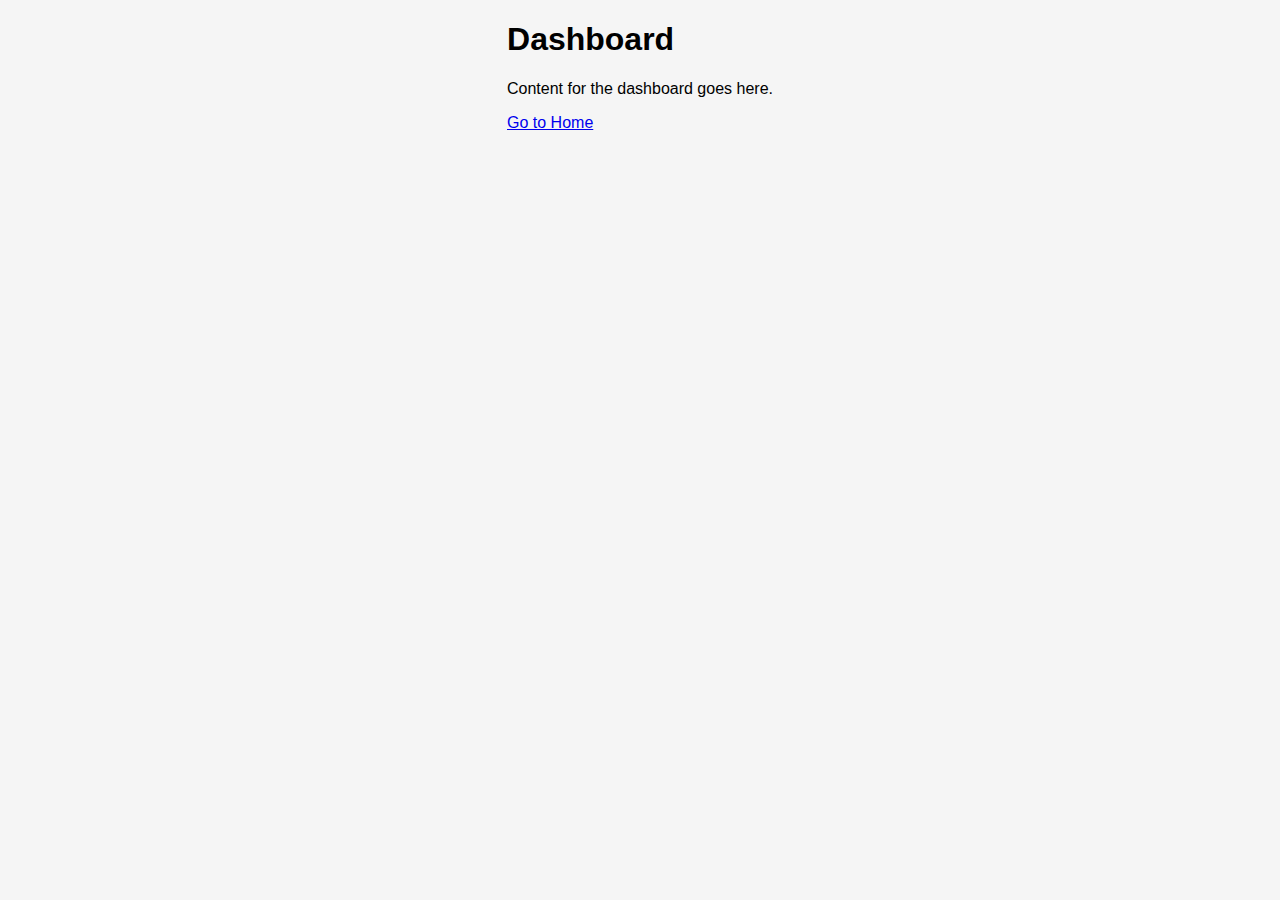
==== dashboard.html @ 69ad7aa5 "Initial commit" ====
<!-- dashboard.html -->
<!DOCTYPE html>
<html lang="en">

<head>
    <meta charset="UTF-8">
    <meta name="viewport" content="width=device-width, initial-scale=1.0">
    <title>Dashboard</title>
    <link rel="stylesheet" href="./style.css">
</head>

<body>

    <div class="dashboard-container">
        <h1>Dashboard</h1>
        <p>Content for the dashboard goes here.</p>
        <a href="./home.html" class="button">Go to Home</a>
    </div>

    <script src="./script.js"></script>
</body>

</html>
---- style.css ----
/* style.css */

body {
    margin: 0;
    padding: 0;
    font-family: 'Arial', sans-serif;
    background-color: #f5f5f5;
    display: flex;
    flex-direction: column;
    align-items: center;
    height: 100vh;
}

.navbar {
    background-color: #076004;
    overflow: hidden;
    position: fixed;
    /* Add this line */
    width: 100%;
    /* Add this line */
    top: 0;
    /* Add this line */
    z-index: 1000;
    /* Add this line */
}

.navbar a {
    float: left;
    display: block;
    color: #f2f2f2;
    text-align: center;
    padding: 14px 16px;
    text-decoration: none;
}

.navbar a:hover {
    background-color: #ddd;
    color: rgb(0, 0, 0);
}

.home-container {
    max-width: 800px;
    width: 100%;
    background-color: #fff;
    /* Secondary color - white */
    border-radius: 8px;
    box-shadow: 0 0 10px rgba(0, 0, 0, 0.1);
    padding: 20px;
    text-align: center;
    margin: 20px auto;
    animation: fadeIn 1s ease;
    /* Add fade-in animation */
}

.features {
    margin-top: 20px;
}

.feature-item {
    margin-bottom: 20px;
    animation: slideInUp 1s ease;
    /* Add slide-in animation */
}

@keyframes fadeIn {
    from {
        opacity: 0;
    }

    to {
        opacity: 1;
    }
}

@keyframes slideInUp {
    from {
        transform: translateY(20px);
        opacity: 0;
    }

    to {
        transform: translateY(0);
        opacity: 1;
    }
}
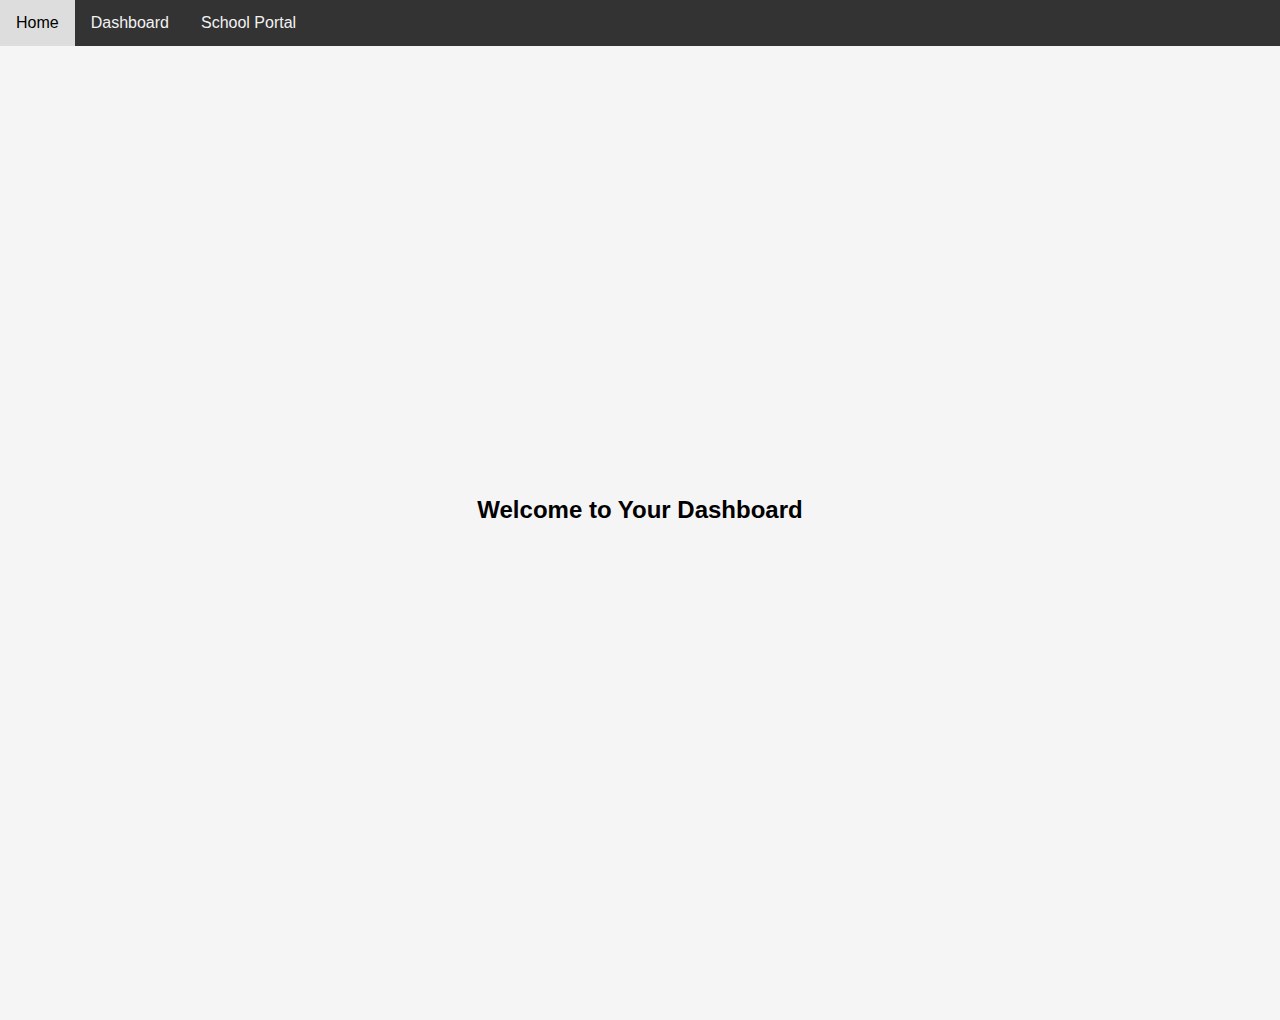
==== commit 0ac89255: "update" ====
--- a/dashboard.html
+++ b/dashboard.html
@@ -1,23 +1,33 @@
 <!-- dashboard.html -->
+
 <!DOCTYPE html>
 <html lang="en">
 
 <head>
     <meta charset="UTF-8">
     <meta name="viewport" content="width=device-width, initial-scale=1.0">
-    <title>Dashboard</title>
+    <title>Dashboard - Digital Fit-me</title>
     <link rel="stylesheet" href="./style.css">
 </head>
 
 <body>
 
+    <!-- Navigation Bar -->
+    <div class="navbar">
+        <a href="./home.html">Home</a>
+        <a href="./dashboard.html">Dashboard</a>
+        <a href="./school_portal.html">School Portal</a>
+        <!-- Add more links as needed -->
+    </div>
+
+    <!-- Dashboard Content -->
     <div class="dashboard-container">
-        <h1>Dashboard</h1>
-        <p>Content for the dashboard goes here.</p>
-        <a href="./home.html" class="button">Go to Home</a>
+        <h2>Welcome to Your Dashboard</h2>
+        <!-- Add your dashboard content here -->
     </div>
 
     <script src="./script.js"></script>
+
 </body>
 
 </html>--- a/style.css
+++ b/style.css
@@ -2,26 +2,27 @@
 
 body {
     margin: 0;
-    padding: 0;
+    padding: 60px 0;
+    /* Add top padding to make space for the navbar */
     font-family: 'Arial', sans-serif;
     background-color: #f5f5f5;
     display: flex;
-    flex-direction: column;
+    justify-content: center;
     align-items: center;
     height: 100vh;
 }
 
 .navbar {
-    background-color: #076004;
+    background-color: #333;
     overflow: hidden;
     position: fixed;
-    /* Add this line */
+    /* Fixed position to stay at the top */
     width: 100%;
-    /* Add this line */
+    /* Full width */
     top: 0;
-    /* Add this line */
+    /* Stick to the top */
     z-index: 1000;
-    /* Add this line */
+    /* Ensure it's on top of other elements */
 }
 
 .navbar a {
@@ -35,51 +36,39 @@
 
 .navbar a:hover {
     background-color: #ddd;
-    color: rgb(0, 0, 0);
+    color: black;
 }
 
 .home-container {
     max-width: 800px;
     width: 100%;
     background-color: #fff;
-    /* Secondary color - white */
     border-radius: 8px;
     box-shadow: 0 0 10px rgba(0, 0, 0, 0.1);
     padding: 20px;
     text-align: center;
-    margin: 20px auto;
-    animation: fadeIn 1s ease;
-    /* Add fade-in animation */
+    margin: 120px auto 20px;
+    margin-top: 15rem;
+    /* Adjust margin-top to make space for the fixed navbar */
 }
 
 .features {
-    margin-top: 20px;
+    margin-top: 200px;
+    display: flex;
+    flex-wrap: wrap;
+    justify-content: space-between;
 }
 
 .feature-item {
+    width: 30%;
+    /* Adjust the width as needed */
     margin-bottom: 20px;
-    animation: slideInUp 1s ease;
-    /* Add slide-in animation */
+    text-align: center;
 }
 
-@keyframes fadeIn {
-    from {
-        opacity: 0;
-    }
-
-    to {
-        opacity: 1;
-    }
-}
-
-@keyframes slideInUp {
-    from {
-        transform: translateY(20px);
-        opacity: 0;
-    }
-
-    to {
-        transform: translateY(0);
-        opacity: 1;
-    }
+.feature-image {
+    width: 100%;
+    height: auto;
+    border-radius: 8px;
+    /* Optional: Add border radius for rounded corners */
 }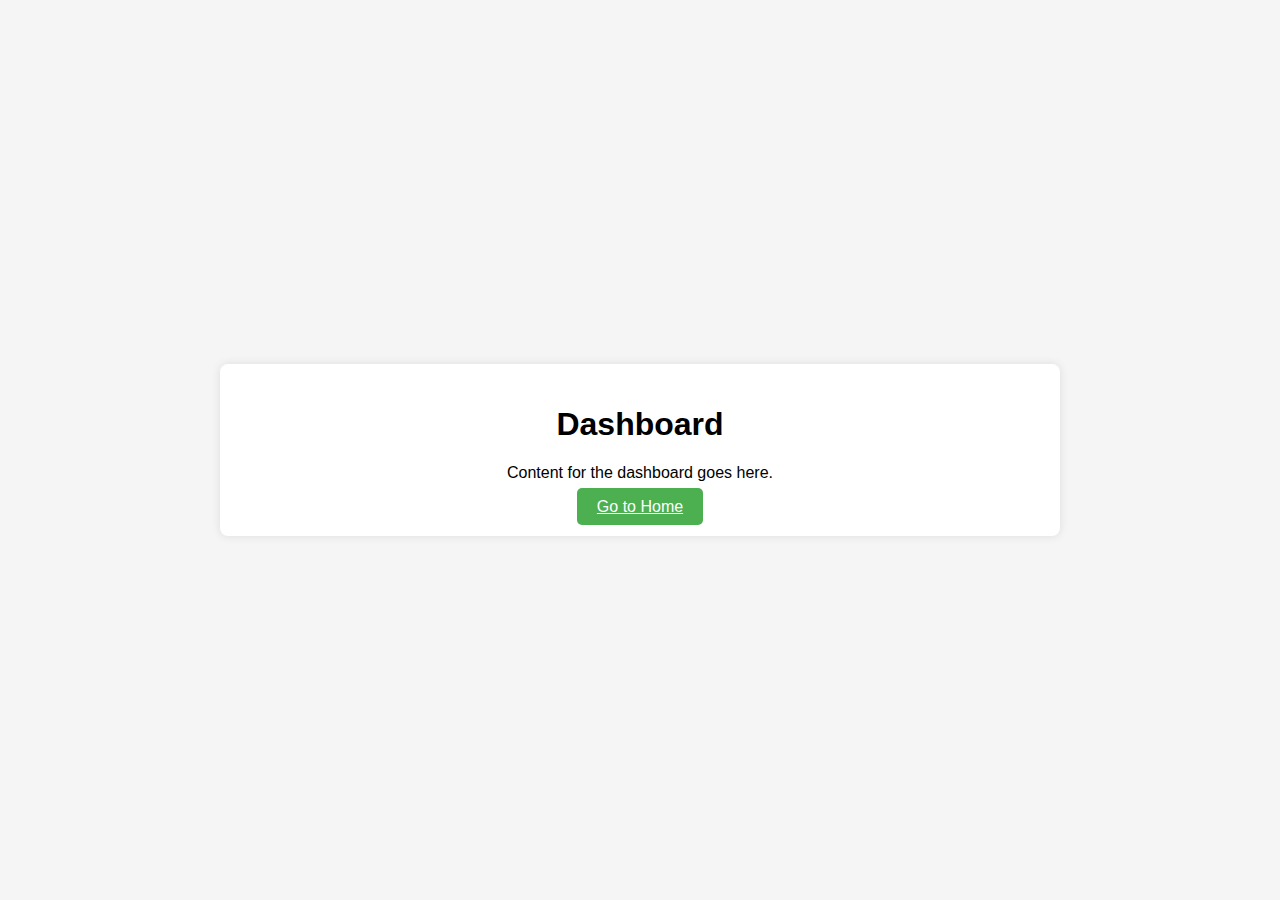
==== commit 13c50605: "update" ====
--- a/dashboard.html
+++ b/dashboard.html
@@ -1,33 +1,23 @@
 <!-- dashboard.html -->
-
 <!DOCTYPE html>
 <html lang="en">
 
 <head>
     <meta charset="UTF-8">
     <meta name="viewport" content="width=device-width, initial-scale=1.0">
-    <title>Dashboard - Digital Fit-me</title>
+    <title>Dashboard</title>
     <link rel="stylesheet" href="./style.css">
 </head>
 
 <body>
 
-    <!-- Navigation Bar -->
-    <div class="navbar">
-        <a href="./home.html">Home</a>
-        <a href="./dashboard.html">Dashboard</a>
-        <a href="./school_portal.html">School Portal</a>
-        <!-- Add more links as needed -->
-    </div>
-
-    <!-- Dashboard Content -->
     <div class="dashboard-container">
-        <h2>Welcome to Your Dashboard</h2>
-        <!-- Add your dashboard content here -->
+        <h1>Dashboard</h1>
+        <p>Content for the dashboard goes here.</p>
+        <a href="./home.html" class="button">Go to Home</a>
     </div>
 
     <script src="./script.js"></script>
-
 </body>
 
 </html>--- a/style.css
+++ b/style.css
@@ -2,8 +2,7 @@
 
 body {
     margin: 0;
-    padding: 60px 0;
-    /* Add top padding to make space for the navbar */
+    padding: 0;
     font-family: 'Arial', sans-serif;
     background-color: #f5f5f5;
     display: flex;
@@ -11,9 +10,8 @@
     align-items: center;
     height: 100vh;
 }
-
 .navbar {
-    background-color: #333;
+    background-color: #036810;
     overflow: hidden;
     position: fixed;
     /* Fixed position to stay at the top */
@@ -39,6 +37,78 @@
     color: black;
 }
 
+.onboarding-container {
+    max-width: 600px;
+    width: 100%;
+    background-color: #fff; /* Secondary color - white */
+    border-radius: 8px;
+    box-shadow: 0 0 10px rgba(0, 0, 0, 0.1);
+    overflow: hidden;
+}
+
+.onboarding-step {
+    display: none;
+    padding: 20px;
+    box-sizing: border-box;
+}
+
+.onboarding-step.active {
+    display: block;
+}
+
+.step-navigation {
+    display: flex;
+    justify-content: space-between;
+    margin-top: 20px;
+}
+
+.button {
+    padding: 10px 20px;
+    background-color: #4CAF50; /* Primary color - green */
+    color: #fff;
+    border: none;
+    border-radius: 5px;
+    cursor: pointer;
+}
+
+.button:hover {
+    background-color: #45a049; /* Darker shade of green on hover */
+}
+
+/* General styles for signup forms */
+.onboarding-step form {
+    max-width: 400px;
+    margin: 0 auto;
+}
+
+.onboarding-step form label {
+    display: block;
+    margin-bottom: 8px;
+}
+
+.onboarding-step form input {
+    width: 100%;
+    padding: 8px;
+    margin-bottom: 16px;
+    box-sizing: border-box;
+}
+
+/* Teacher signup form styles */
+.onboarding-step form.teacher-signup-form {
+    background-color: #f9f9f9;
+    padding: 20px;
+    border-radius: 8px;
+    box-shadow: 0 0 10px rgba(0, 0, 0, 0.1);
+}
+
+/* Student signup form styles */
+.onboarding-step form.student-signup-form {
+    background-color: #f0f0f0;
+    padding: 20px;
+    border-radius: 8px;
+    box-shadow: 0 0 10px rgba(0, 0, 0, 0.1);
+}
+
 .home-container {
     max-width: 800px;
     width: 100%;
@@ -48,12 +118,12 @@
     padding: 20px;
     text-align: center;
     margin: 120px auto 20px;
-    margin-top: 15rem;
+    margin-top: 400px;
     /* Adjust margin-top to make space for the fixed navbar */
 }
 
 .features {
-    margin-top: 200px;
+    margin-top: 20px;
     display: flex;
     flex-wrap: wrap;
     justify-content: space-between;
@@ -71,4 +141,18 @@
     height: auto;
     border-radius: 8px;
     /* Optional: Add border radius for rounded corners */
-}+}
+
+.dashboard-container {
+    max-width: 800px;
+    width: 100%;
+    background-color: #fff;
+    /* Secondary color - white */
+    border-radius: 8px;
+    box-shadow: 0 0 10px rgba(0, 0, 0, 0.1);
+    overflow: hidden;
+    margin: 20px;
+    text-align: center;
+    padding: 20px;
+}
+
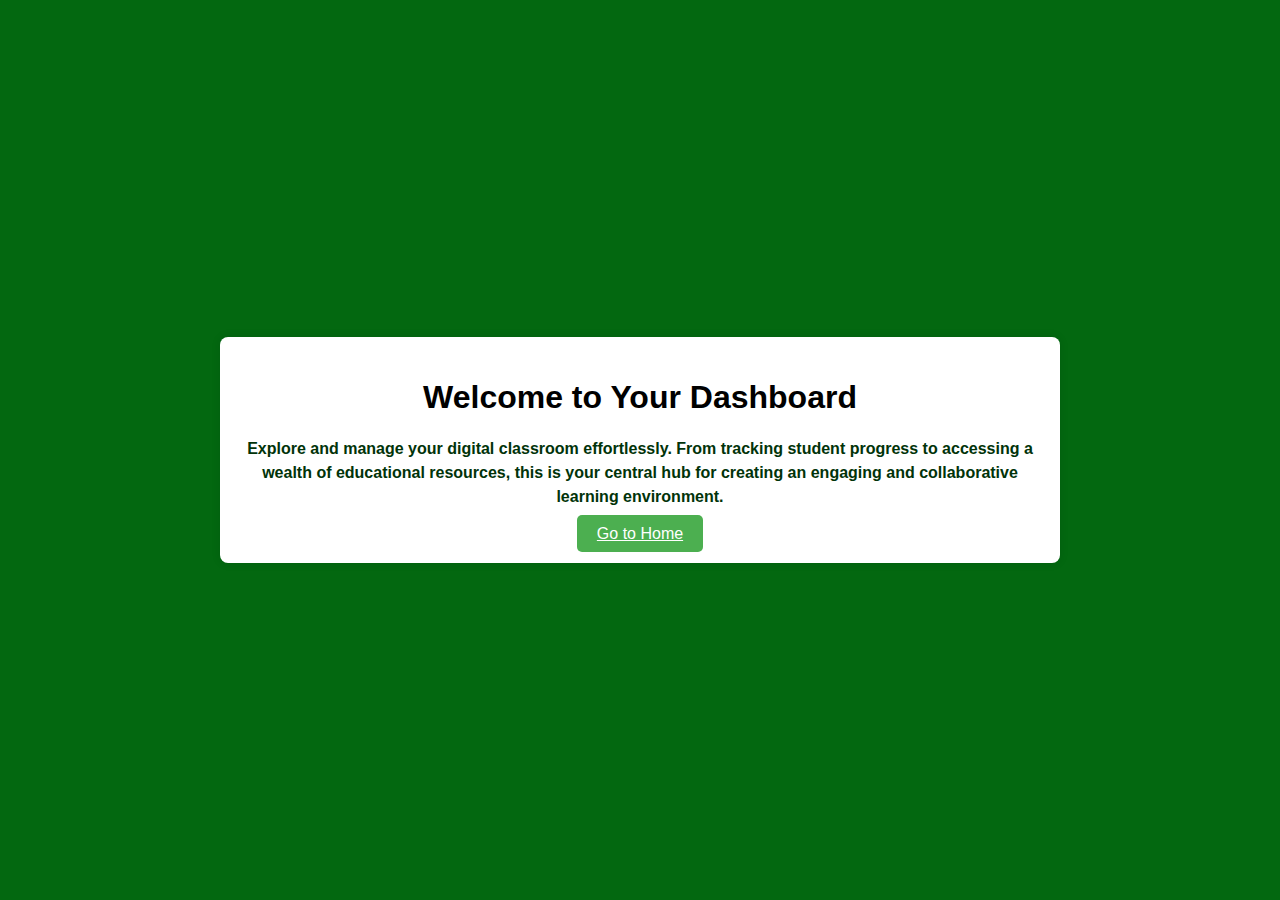
==== commit 7f8985d0: "update" ====
--- a/dashboard.html
+++ b/dashboard.html
@@ -12,8 +12,10 @@
 <body>
 
     <div class="dashboard-container">
-        <h1>Dashboard</h1>
-        <p>Content for the dashboard goes here.</p>
+        <h1>Welcome to Your Dashboard</h1>
+        <p style="color: #013309; font-size: 16px; line-height: 1.5; font-weight: 700;">Explore and manage your digital classroom effortlessly. From
+            tracking student progress to accessing a wealth of educational resources, this is your central hub for creating an
+            engaging and collaborative learning environment.</p>
         <a href="./home.html" class="button">Go to Home</a>
     </div>
 
--- a/style.css
+++ b/style.css
@@ -9,6 +9,7 @@
     justify-content: center;
     align-items: center;
     height: 100vh;
+    background-color: #036810;
 }
 .navbar {
     background-color: #036810;
@@ -41,9 +42,19 @@
     max-width: 600px;
     width: 100%;
     background-color: #fff; /* Secondary color - white */
-    border-radius: 8px;
     box-shadow: 0 0 10px rgba(0, 0, 0, 0.1);
     overflow: hidden;
+    margin-left: 500px;
+    margin: -3px 10px 0 auto
+}
+.Fit-me-home{
+    color: white;
+    text-align: center;
+}
+.grassroot{
+    color: grey;
+    text-align: left;
+    margin-top: -150px;
 }
 
 .onboarding-step {
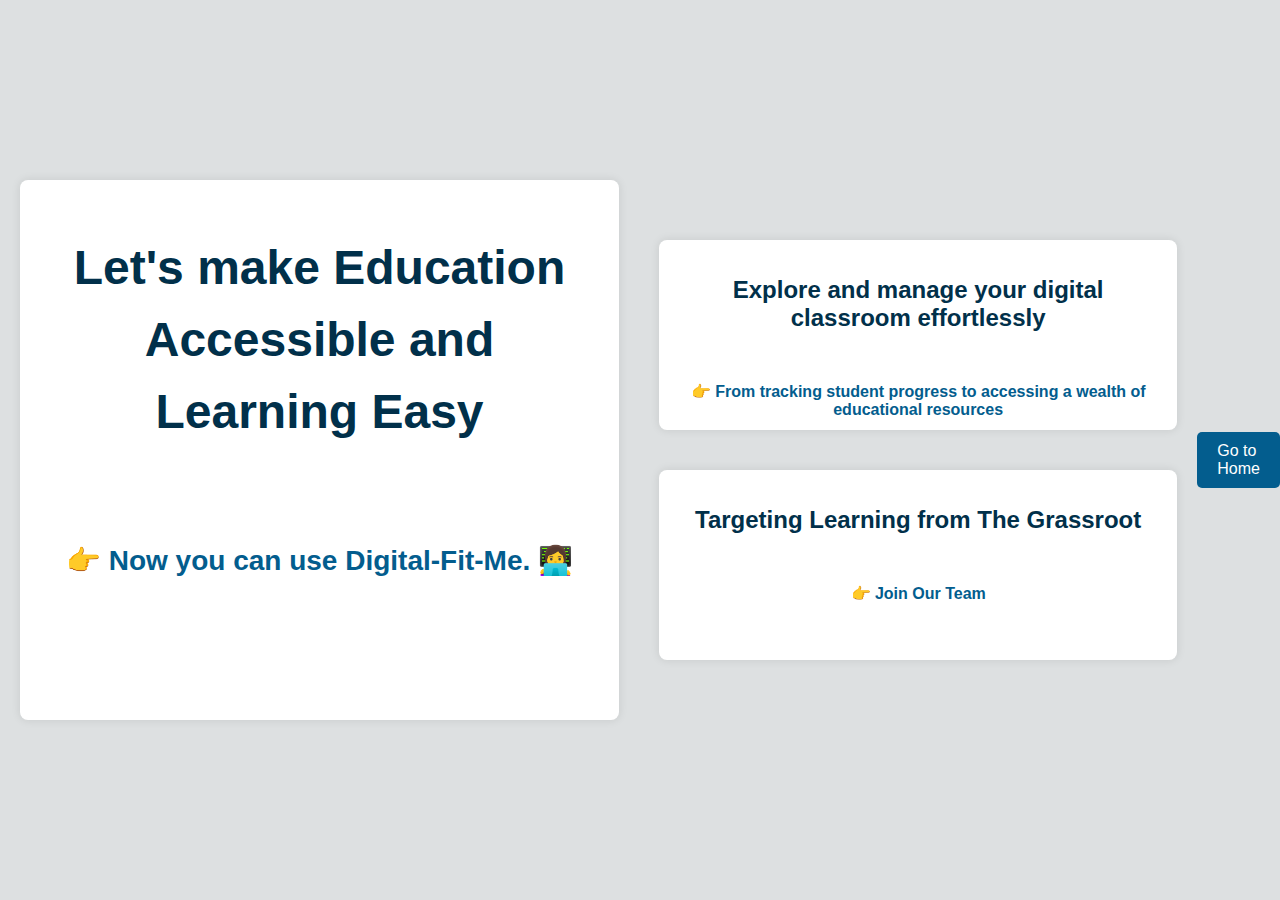
==== commit aed1c3ae: "update" ====
--- a/dashboard.html
+++ b/dashboard.html
@@ -9,15 +9,37 @@
     <link rel="stylesheet" href="./style.css">
 </head>
 
-<body>
+<body style="background-color: #dde0e1">
 
     <div class="dashboard-container">
-        <h1>Welcome to Your Dashboard</h1>
-        <p style="color: #013309; font-size: 16px; line-height: 1.5; font-weight: 700;">Explore and manage your digital classroom effortlessly. From
-            tracking student progress to accessing a wealth of educational resources, this is your central hub for creating an
-            engaging and collaborative learning environment.</p>
-        <a href="./home.html" class="button">Go to Home</a>
+        <div class="col col-2">
+            <h1 style="color: #01304a; font-size: 48px; line-height: 1.5; font-weight: 900;">Let's make Education Accessible and Learning Easy</h1>
+            <br><br>
+            <p style="font-weight: 700; font-size:28px; color: #035d8e;">👉 Now you can use Digital-Fit-Me. 👩‍💻 </p>
+        </div>
     </div>
+    </div>
+    <div class="row">
+        <div class="dashboard-container1">
+
+            <div class="col col-1">
+                <h1 style="font-weight: 700; font-size:24px; color: #01304a;">Explore and manage your
+                digital classroom effortlessly</h1> <br>
+                <p style="font-weight: 700; font-size:16px; color: #035d8e;"> 👉 From tracking student progress to accessing a wealth of educational
+                resources</p>
+            </div>
+        </div>
+        <div class="dashboard-container2">
+            <div class="col col-2">
+                <h1 style="font-weight: 700; font-size:24px; color: #01304a;">Targeting Learning from The Grassroot</h1> <br>
+                <p style="font-weight: 700; font-size:16px; color:#035d8e;"> 👉 Join Our Team</p>
+            </div>
+        </div>
+    </div>
+
+    <a href="./home.html" class="button">Go to Home</a>
+
+
 
     <script src="./script.js"></script>
 </body>
--- a/style.css
+++ b/style.css
@@ -9,10 +9,10 @@
     justify-content: center;
     align-items: center;
     height: 100vh;
-    background-color: #036810;
+    background-color: #035d8e;
 }
 .navbar {
-    background-color: #036810;
+    background-color: #035d8e;
     overflow: hidden;
     position: fixed;
     /* Fixed position to stay at the top */
@@ -75,7 +75,7 @@
 
 .button {
     padding: 10px 20px;
-    background-color: #4CAF50; /* Primary color - green */
+    background-color: #035d8e; /* Primary color - green */
     color: #fff;
     border: none;
     border-radius: 5px;
@@ -83,7 +83,7 @@
 }
 
 .button:hover {
-    background-color: #45a049; /* Darker shade of green on hover */
+    background-color:#035d8e; /* Darker shade of green on hover */
 }
 
 /* General styles for signup forms */
@@ -129,7 +129,7 @@
     padding: 20px;
     text-align: center;
     margin: 120px auto 20px;
-    margin-top: 400px;
+    margin-top: 700px;
     /* Adjust margin-top to make space for the fixed navbar */
 }
 
@@ -158,12 +158,72 @@
     max-width: 800px;
     width: 100%;
     background-color: #fff;
-    /* Secondary color - white */
     border-radius: 8px;
     box-shadow: 0 0 10px rgba(0, 0, 0, 0.1);
     overflow: hidden;
     margin: 20px;
     text-align: center;
     padding: 20px;
-}
-
+    height: 500px;
+}
+.dashboard-container1 {
+    max-width: 800px;
+    width: 100%;
+    background-color: #fff;
+    border-radius: 8px;
+    box-shadow: 0 0 10px rgba(0, 0, 0, 0.1);
+    overflow: hidden;
+    margin: 20px;
+    text-align: center;
+    padding: 20px;
+    height: 150px;
+    
+}
+.dashboard-container2 {
+    max-width: 800px;
+    width: 100%;
+    background-color: #fff;
+    border-radius: 8px;
+    box-shadow: 0 0 10px rgba(0, 0, 0, 0.1);
+    overflow: hidden;
+    margin: 20px;
+    text-align: center;
+    padding: 20px;
+    height: 150px;
+}
+
+.row {
+    display: flex;
+    flex-wrap: wrap;
+}
+
+.col {
+    flex: 1;
+    margin: 10px;
+    /* Add some margin for spacing between columns */
+}
+
+.col-1 {
+    flex-basis: 100%;
+}
+
+.col-2 {
+    flex-basis: calc(50% - 20px);
+    /* Adjusted width for col-2 */
+}
+
+.button {
+    padding: 10px 20px;
+    background-color: #035d8e;
+    color: #fff;
+    border: none;
+    border-radius: 5px;
+    cursor: pointer;
+    text-decoration: none;
+    display: block;
+    margin-top: 20px;
+}
+
+.button:hover {
+    background-color: #035d8e;
+}
